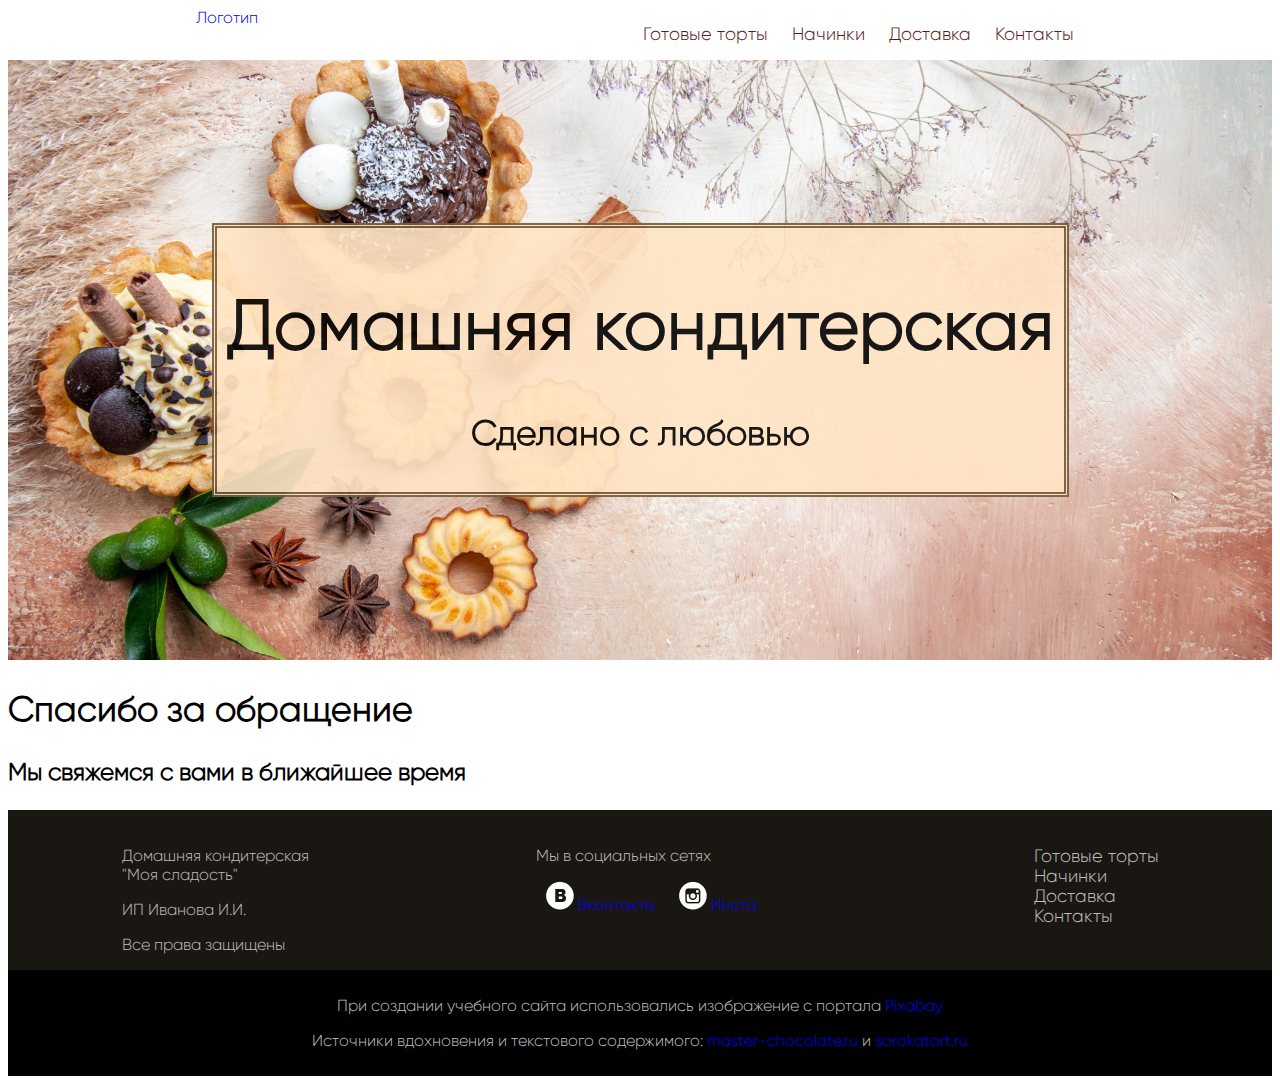
==== answer.html @ 9f358158 "Add files via upload" ====
<!DOCTYPE html>
<html lang="en">
<head>
    <meta charset="UTF-8">
    <meta http-equiv="X-UA-Compatible" content="IE=edge">
    <meta name="viewport" content="width=device-width, initial-scale=1.0">
    <title>Ответ</title>
    <link rel="stylesheet" href="assets/styles/style.css">

</head>
<body>

        <!-- Шапка сайта -->
        <header>
            <nav>
                <a href="index.html">
                    Логотип
                </a>
                <ul>
                    <li><a href="cakes.html">Готовые торты</a></li>
                    <li><a href="filling.html">Начинки</a></li>
                    <li><a href="delivery.html">Доставка</a></li>
                    <li><a href="index.html#feedback">Контакты</a></li>
                </ul>
            </nav>
        </header>
    
    
        <!-- Секция для главного рекламного баннера -->
        <section class="banner">
            <div class="content">
                    <h1>Домашняя кондитерская</h1>
                    <h2>Сделано с любовью</h2>
            </div>
        </section>
    
    
<!-- Страница ответа на форму -->
<section class="answer">
    <div class="content">
        <h2>Спасибо за обращение</h2>
        <h3>Мы свяжемся с вами в ближайшее время</h3>
    </div>
</section>


    <!-- Подвал сайта -->
    <footer>
        <div class="content">
            <div class="footer_main">
                <div class="footer_info">
                    <p>Домашняя кондитерская<br>"Моя сладость"</p>
                    <p>ИП Иванова И.И.</p>
                    <p>Все права защищены</p>
                </div>
                <div class="footer_social">
                    <p>Мы в социальных сетях</p>

                    <a href="vk.com">
                        <img src="assets/img/icons/icon_5.png" alt="vk_icon">
                        Вконтакте
                    </a>

                    <a href="insta.com">
                        <img src="assets/img/icons/icon_6.png" alt="insta_icon">
                        Инста
                    </a>
                </div>
                <div class="footer_menu">
                    <nav>
                        <ul>
                            <li>Готовые торты</li>
                            <li>Начинки</li>
                            <li>Доставка</li>
                            <li>Контакты</li>
                        </ul>
                    </nav>
                </div>
            </div>
            <div class="footer_add">
                <p>При создании учебного сайта использовались изображение с портала <a href="pixabay.com">Pixabay</a> </p>
                <p>Источники вдохновения и текстового содержимого: <a href="master-chocolate.ru">master-chocolate.ru</a> и <a href="sorokatort.ru">sorokatort.ru</a> </p>
            </div>
        </div>
    </footer>


    
</body>
</html>
---- assets/styles/style.css ----
@import url('https://fonts.googleapis.com/css2?family=Comforter&family=Rubik+Moonrocks&display=swap');


@font-face {
    font-family: 'Gilroy';
    src: url('../fonts/Gilroy/Gilroy-Light.otf');
    font-weight: normal;
    font-style: normal;
}

body {
    /* font-family: 'Arial', sans-serif; */
    font-family: 'Gilroy', sans-serif;
    padding: 0;
    /* background-color: bisque; */
}


h1, h2, h3 {
        /* font-family: 'Comforter', cursive; */
    font-family: 'Gilroy', sans-serif;
}

h1 {
    font-size: 70px;
}

h2 {
    font-size: 35px;
}

h3 {
    font-size: 24px;
}


.container {
    display: block;
    max-width: 1200px;
    margin: auto;
    padding: 20px
}

a {
    text-decoration: none;
}

/* HEADER */
header nav {
    display: flex;
    justify-content: space-around;
}

header nav ul {
    list-style-type: none;
    padding-inline-start: 0px;

}

header nav ul li {
    display: inline;
    font-size: large;

}

header nav ul li a {
    color: rgb(91, 25, 25);
    padding: 10px;
}

header button {
    background-color: red;
    color: white;
    border: black 2px solid;
    margin: 10px;
    cursor: pointer;
}

/* BANNER */

.banner {
    background-image: url('../img/backs/top-view-from-afar-sweets-cinnamon-cupcakes-cookies-citrus-fruits-star-anise.jpg');
    background-position: center center;
    background-size: cover;
    min-height: 600px;
    display: flex;
    align-items: center;
    text-align: center;

}

.banner .content {
    margin: auto;
    font-size: xx-large;
    color: black;
    border : 5px double rgb(117, 90, 58);
    padding: 10px;
    background-color: bisque; 
    filter: opacity(0.9);
}

/* ADVANTAGES */

.advantages {
    margin: -140px;
}

.advantages .content {
    /* background-color: rgb(117, 90, 58); */
    display: flex;
    justify-content: space-around;
}

.advantages .content .advantage {
    color: white;
    margin-top: 25px;
    margin-bottom: 25px;
    margin-left: 20px;
    margin-right: 20px;
    text-align: center;
    max-width: 150px;
}

.advantage {
    border-radius: 50%;
    background-color: rgba(255, 0, 0, 0.847);
    padding: 15px;
    /* box-shadow: 0px 0px 50px rgba(255, 0, 0, 0.5); */
}

.advantage:hover {
    /* box-shadow: 0px 0px 50px rgba(0, 0, 0, 0.5); */
}


/* SELECT */



.select {
    margin-top: 150px;
    margin-bottom: 100px;
    min-height: 500px;
    display: flex;
    justify-content: center;
    align-items: center;
    text-align: center;
    /* background-color: rgb(117, 90, 58, 0.5) */
}

.select .content {
    display: flex;
    flex-direction: column;
    justify-content: space-around;
    align-items: center;
    text-align: center;
    margin: auto;
}


.select h2 {
    text-align: center;
}

.select_caces {
    display: flex;

}

.select_cake {
    /* margin-right: auto; */
    display: flex;
    flex-direction: column;
    align-items: center;
    margin: 20px;
    padding: 20px;
}
    
.select_cake img {
    border-radius: 10px 10px 0px 0px;
}

.select_cake a {
    margin: 0px;
    padding: 20px;
    border-radius: 10px 10px 0px 0px;

    background-color: red;
    padding: 15px;
    display: block;
    width: 100%;
    text-align: center;
    font-size: large;
    font-weight: 700;
    color: white;
    justify-content: space-around;
}

/* ABOUT */

.about {
    background-image: url('../img/backs/front-view-view-tasty-cupcake-with-strawberry-cream.jpg');
    background-position: center center;
    background-size: cover;
    min-height: 800px;
    display: flex;
    align-items: center;
    justify-content: flex-end;
    /* background-color: bisque; */
    /* text-align: center; */
    
}

.about_wrap {
    display: flex;
    flex-direction: column;
    justify-content: center;
    align-items: center;
    text-align: center;
    background-color: rgb(117, 90, 58, 0.5);
    min-height: 800px;

}

.about_wrap h2 {
    color: white;
}

.about_text {
    font-size: large;
    font-weight: 100;
    color: white;

}

/* REVIEWS */

.reviews .content {
    display: flex;
    flex-direction: column;
}

.review_text {
    display: flex;
}

#naoborot {
    /* flex-direction: row-reverse; */
}

.review_text img {
    width: 30%;
    border-radius: 50%;
}

.review_text blockquote {
   border: 2px solid black;
   /* background-color: aqua; */
   /* margin: 0.5rem;
   padding: 0.5rem; */
   width: 70%;
   display: flex;
   flex-direction: column;
   justify-content: center;
   align-items: center;
   text-align: center;
   /* vertical-align: baseline; */
   /* vertical-align: middle; */
   /* margin: auto; */
   padding: 40px;
   font-size: x-large;


}

.review {
    display: flex;
}

/* FEEDBACK */

.feedback, .feedback h3 {
    color: white;
}

.feedback input {
    width: 100%;
    margin: 10px;
    padding: 20px;
    background: transparent;
    border: white 2px solid;
    color: white;

}

#download {
    border: 0;
    /* background-color: aqua; */
}

#personal {
    width: 5%;
}

#feedback > div > form > div.form_submit > input[type=submit]:nth-child(3) {
    width: 100%;
    background-color: antiquewhite;
    color: black;
    font-size: xx-large;
}
}

.feedback input::placeholder {
    color: white;
}

.feedback input:active {
    border: wheat 2px solid;
}

.feedback .content {
    /* background-color: bisque; */
    background-image: url('../img/backs/call.jpeg');
    background-position: center center;
    background-size: cover;
    background-attachment: fixed;
    min-height: 800px;
    display: flex;
    flex-direction: column;
    align-items: center;
    justify-content: center;
}

.feedback a {
    font-size: x-large;
    text-decoration: none;
    color: black;

}

.feedback h2 {
    font-size: xx-large;

}

/* MAP */

/* .map {
    position: relative;
} */

.map {
    background: 
    url(../img/patterns/p1.avif),
    /* red; */
    rgba(255, 255, 255, 0.883);
    /* linear-gradient(#00A8DE, #FFF) fixed; */
    /* background-image: url(../img/patterns/p1.avif); */
     /* Режим наложения */
    /* background-blend-mode: luminosity; */
    background-blend-mode: screen;
    display: flex;
    align-items: center;
    justify-content: center;
    text-align: center;
}

.map .content {
    /* background-color: rgb(89, 89, 89); */
}

.map iframe {
    border: gray 2px solid;

}

.map h2 {
    font-size: 40px;
}

/* .map::after {
    background-color: white;
    opacity: 0.6;
    content: '';
    position: absolute;
    top: 0;
    left: 0;
    width: 100%;
    height: 100%;
} */

/* FOOTER */

footer {
    background-color: rgb(26 23 19);
    color: rgb(190, 190, 190);
    padding-top: 20px;
    padding-bottom: 0px;
    margin: 0px;
}

.footer_main {
    display: flex;
    justify-content: space-around;
}

footer nav ul {
    list-style-type: none;
}

footer nav ul li {
    font-size: large;
}

.footer_add {
    text-align: center;
    background-color: black;
    padding: 10px;
}

.footer_social a {
    padding: 10px;
    /* margin: auto;
    text-align: center; */
}



/* Страница Начинки */

section.filling-section .content{
    display: flex;
    flex-wrap: wrap;
    /* flex-direction: row; */
}

section.filling-section .content h2 {
    width: 100%;
    text-align: center;
}
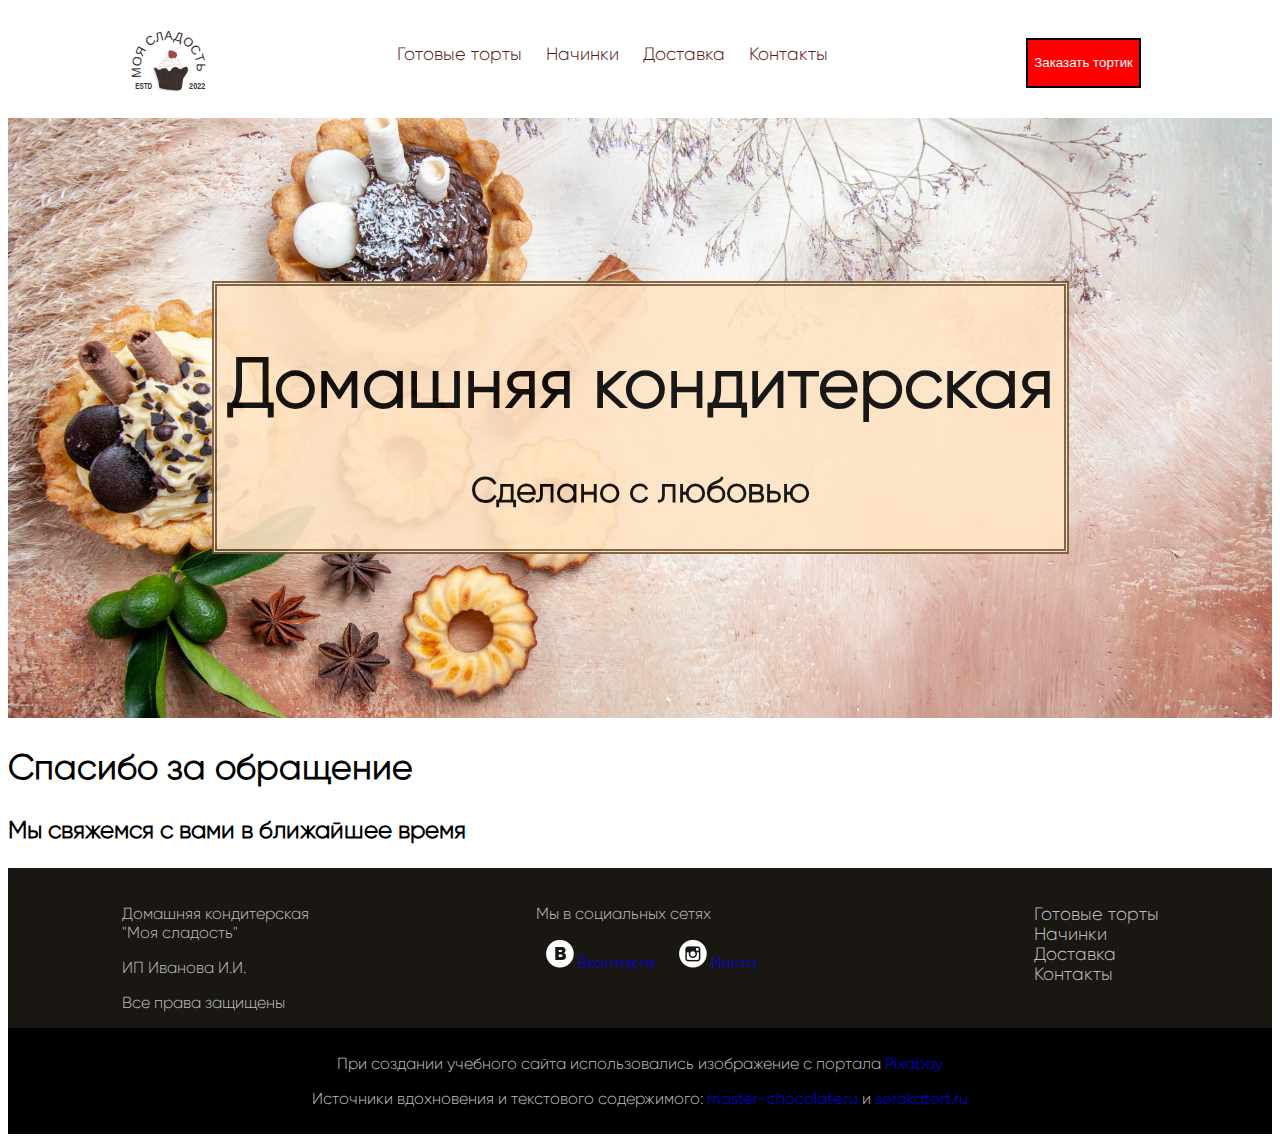
==== commit d88701a7: "remove others" ====
--- a/answer.html
+++ b/answer.html
@@ -10,20 +10,23 @@
 </head>
 <body>
 
-        <!-- Шапка сайта -->
-        <header>
-            <nav>
-                <a href="index.html">
-                    Логотип
-                </a>
-                <ul>
-                    <li><a href="cakes.html">Готовые торты</a></li>
-                    <li><a href="filling.html">Начинки</a></li>
-                    <li><a href="delivery.html">Доставка</a></li>
-                    <li><a href="index.html#feedback">Контакты</a></li>
-                </ul>
-            </nav>
-        </header>
+    <!-- Шапка сайта -->
+    <header>
+        <div class="container" >
+                    <nav>
+                        <a href="index.html">
+                            <img src="assets/img/logo.svg" alt="logo" class="logo" width="80">
+                        </a>
+                        <ul>
+                            <li><a href="cakes.html">Готовые торты</a></li>
+                            <li><a href="filling.html">Начинки</a></li>
+                            <li><a href="delivery.html">Доставка</a></li>
+                            <li><a href="index.html#feedback">Контакты</a></li>
+                        </ul>
+                        <button>Заказать тортик</button>
+                    </nav>
+        </div>
+            </header>
     
     
         <!-- Секция для главного рекламного баннера -->
--- a/assets/styles/style.css
+++ b/assets/styles/style.css
@@ -1,3 +1,7 @@
+/* * {
+    box-sizing: border-box;
+} */
+
 @import url('https://fonts.googleapis.com/css2?family=Comforter&family=Rubik+Moonrocks&display=swap');
 
 
@@ -45,10 +49,20 @@
     text-decoration: none;
 }
 
-/* HEADER */
+/* #region HEADER */
+/* header {
+    position: relative;
+}
+
 header nav {
+    position: sticky;
+    top: 10px;
+} */
+
+header nav {
     display: flex;
     justify-content: space-around;
+
 }
 
 header nav ul {
@@ -76,7 +90,9 @@
     cursor: pointer;
 }
 
-/* BANNER */
+/* #endregion */
+
+/* #region BANNER */
 
 .banner {
     background-image: url('../img/backs/top-view-from-afar-sweets-cinnamon-cupcakes-cookies-citrus-fruits-star-anise.jpg');
@@ -99,7 +115,9 @@
     filter: opacity(0.9);
 }
 
-/* ADVANTAGES */
+/* #endregion */
+
+/* #region ADVANTAGES */
 
 .advantages {
     margin: -140px;
@@ -132,8 +150,9 @@
     /* box-shadow: 0px 0px 50px rgba(0, 0, 0, 0.5); */
 }
 
-
-/* SELECT */
+/* #endregion */
+
+/* #region SELECT */
 
 
 
@@ -196,7 +215,9 @@
     justify-content: space-around;
 }
 
-/* ABOUT */
+/* #endregion */
+
+/* #region ABOUT */
 
 .about {
     background-image: url('../img/backs/front-view-view-tasty-cupcake-with-strawberry-cream.jpg');
@@ -232,8 +253,9 @@
     color: white;
 
 }
-
-/* REVIEWS */
+/* #endregion */
+
+/* #region REVIEWS */
 
 .reviews .content {
     display: flex;
@@ -277,7 +299,71 @@
     display: flex;
 }
 
-/* FEEDBACK */
+/* #endregion */
+
+/* #region FEEDBACK */
+
+input[type=checkbox] {
+    position: relative;
+      cursor: pointer;
+}
+input[type=checkbox]:before {
+    content: "";
+    display: block;
+    position: absolute;
+    width: 30px;
+    height: 30px;
+
+    left: 10px;
+    top: -5px;
+    background-color:#ffffff;
+}
+input[type=checkbox]:checked:before {
+    content: "";
+    display: block;
+    position: absolute;
+    width: 30px;
+    height: 30px;
+
+    background-color:#ef3d1e;
+}
+input[type=checkbox]:checked:after {
+    content: "";
+    display: block;
+    width: 13px;
+    height: 20px;
+    border: solid white;
+    border-width: 0 2px 2px 0;
+    -webkit-transform: rotate(45deg);
+    -ms-transform: rotate(45deg);
+    transform: rotate(45deg);
+    position: absolute;
+    top: -6px;
+    left: 17px;
+}
+
+input[type=submit] {
+    cursor: pointer;
+   
+}
+
+input::placeholder {
+    font-weight: lighter;
+    opacity: 1;
+    color: rgb(255, 235, 210);
+    font-size: large;
+  }
+
+input[type=file] {
+	box-shadow: 0 0 0 0.2rem rgba(0,123,255,.25);
+    padding: 10px 0;
+    display: inline-block;
+}
+
+
+.form_contact {
+    color: white;
+}
 
 .feedback, .feedback h3 {
     color: white;
@@ -343,11 +429,11 @@
 
 }
 
-/* MAP */
-
-/* .map {
-    position: relative;
-} */
+
+/* #endregion */
+
+/* #region MAP */
+
 
 .map {
     background: 
@@ -389,7 +475,10 @@
     height: 100%;
 } */
 
-/* FOOTER */
+
+/* #endregion */
+
+/* #region FOOTER */
 
 footer {
     background-color: rgb(26 23 19);
@@ -424,7 +513,7 @@
     text-align: center; */
 }
 
-
+/* #endregion */
 
 /* Страница Начинки */
 
